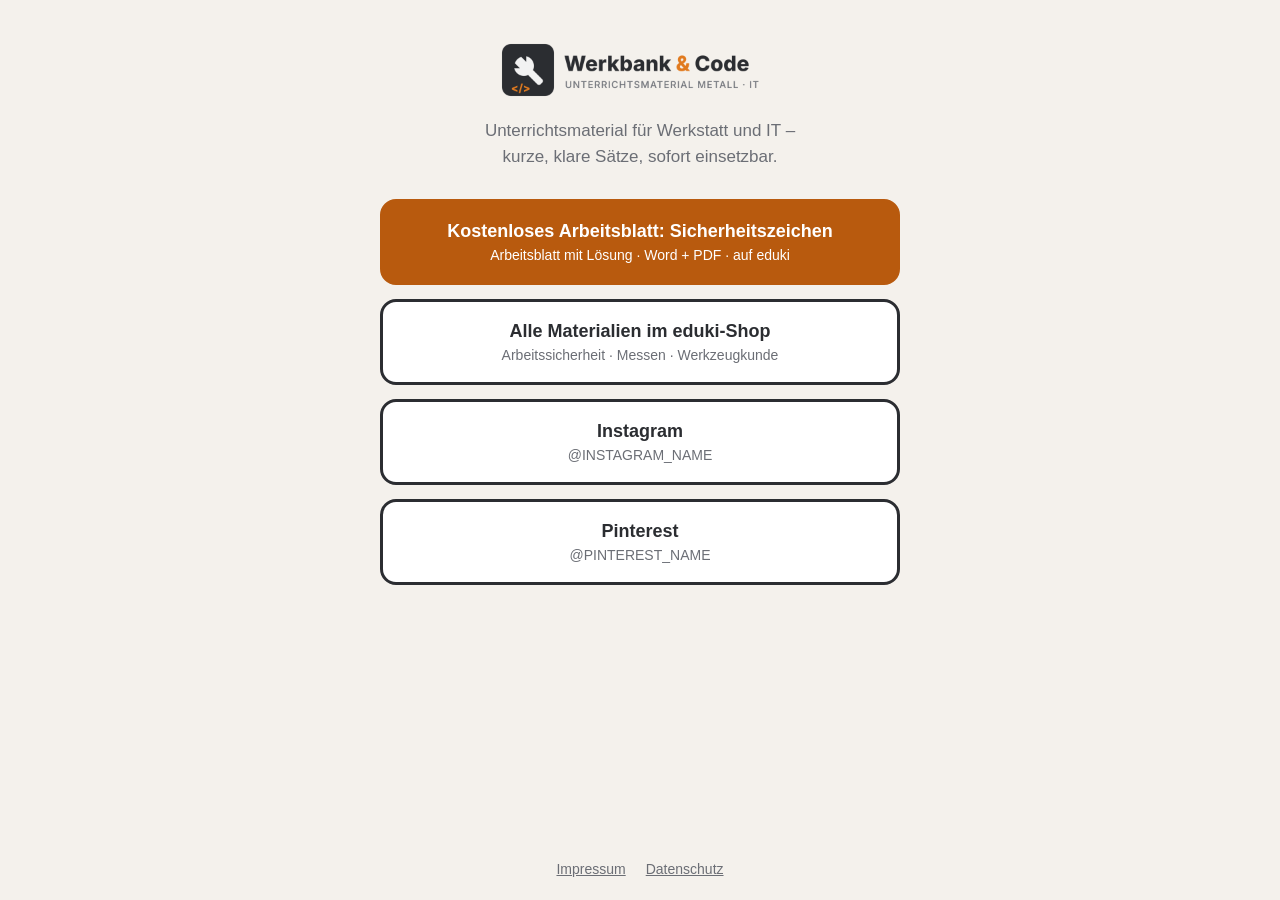
==== index.html @ 7cd83298 "Add files via upload Version 1.0" ====
<!doctype html>
<html lang="de">
<head>
<meta charset="utf-8">
<meta name="viewport" content="width=device-width, initial-scale=1">
<title>Werkbank &amp; Code – Unterrichtsmaterial für Werkstatt und IT</title>
<meta name="description" content="Unterrichtsmaterial für Werkstatt und IT: Arbeitsblätter und Tests mit Lösung für BVJ, Förderschule und Ausbildung Metall.">
<link rel="icon" href="favicon.png">
<link rel="apple-touch-icon" href="apple-touch-icon.png">
<link rel="stylesheet" href="style.css">
</head>
<body>
<main class="wrap">
  <img class="logo" src="logo.png" alt="Werkbank &amp; Code">
  <p class="claim">Unterrichtsmaterial für Werkstatt und IT –<br>kurze, klare Sätze, sofort einsetzbar.</p>

  <a class="btn main" href="https://EDUKI_FREEBIE_LINK">Kostenloses Arbeitsblatt: Sicherheitszeichen<small>Arbeitsblatt mit Lösung · Word + PDF · auf eduki</small></a>
  <a class="btn" href="https://EDUKI_SHOP_LINK">Alle Materialien im eduki-Shop<small>Arbeitssicherheit · Messen · Werkzeugkunde</small></a>
  <a class="btn" href="https://www.instagram.com/INSTAGRAM_NAME/">Instagram<small>@INSTAGRAM_NAME</small></a>
  <a class="btn" href="https://www.pinterest.de/PINTEREST_NAME/">Pinterest<small>@PINTEREST_NAME</small></a>
</main>
<footer><a href="impressum.html">Impressum</a><a href="datenschutz.html">Datenschutz</a></footer>
</body>
</html>
---- style.css ----
:root{--dark:#2B2D31;--orange:#E07A1F;--bg:#F4F1EC;--grey:#6B6E75;--line:#DDD8D0}
*{box-sizing:border-box;margin:0;padding:0}
body{font-family:-apple-system,BlinkMacSystemFont,"Segoe UI",Roboto,Helvetica,Arial,sans-serif;background:var(--bg);color:var(--dark);line-height:1.5;min-height:100vh;display:flex;flex-direction:column}
a{color:inherit}
.wrap{width:100%;max-width:560px;margin:0 auto;padding:40px 20px 24px;flex:1}
.logo{display:block;width:280px;max-width:80%;margin:0 auto 18px}
.claim{text-align:center;color:var(--grey);font-size:17px;margin-bottom:30px}
.btn{display:block;text-decoration:none;background:#fff;border:3px solid var(--dark);border-radius:16px;padding:16px 20px;margin-bottom:14px;font-weight:700;font-size:18px;text-align:center;transition:transform .1s}
.btn:hover{transform:translateY(-2px)}
.btn small{display:block;font-weight:500;font-size:14px;color:var(--grey)}
.btn.main{background:#B85A0E;border-color:#B85A0E;color:#fff}
.btn.main small{color:#fff}
footer{text-align:center;font-size:14px;color:var(--grey);padding:20px}
footer a{margin:0 10px}
.text h1{font-size:28px;margin:10px 0 18px}
.text h2{font-size:19px;margin:24px 0 8px}
.text p,.text li{margin-bottom:8px}
.text ul{padding-left:22px}
.back{display:inline-block;margin-bottom:10px;font-weight:700;text-decoration:none;color:var(--orange)}
.box{background:#fff;border-left:5px solid var(--orange);padding:12px 16px;margin:14px 0}
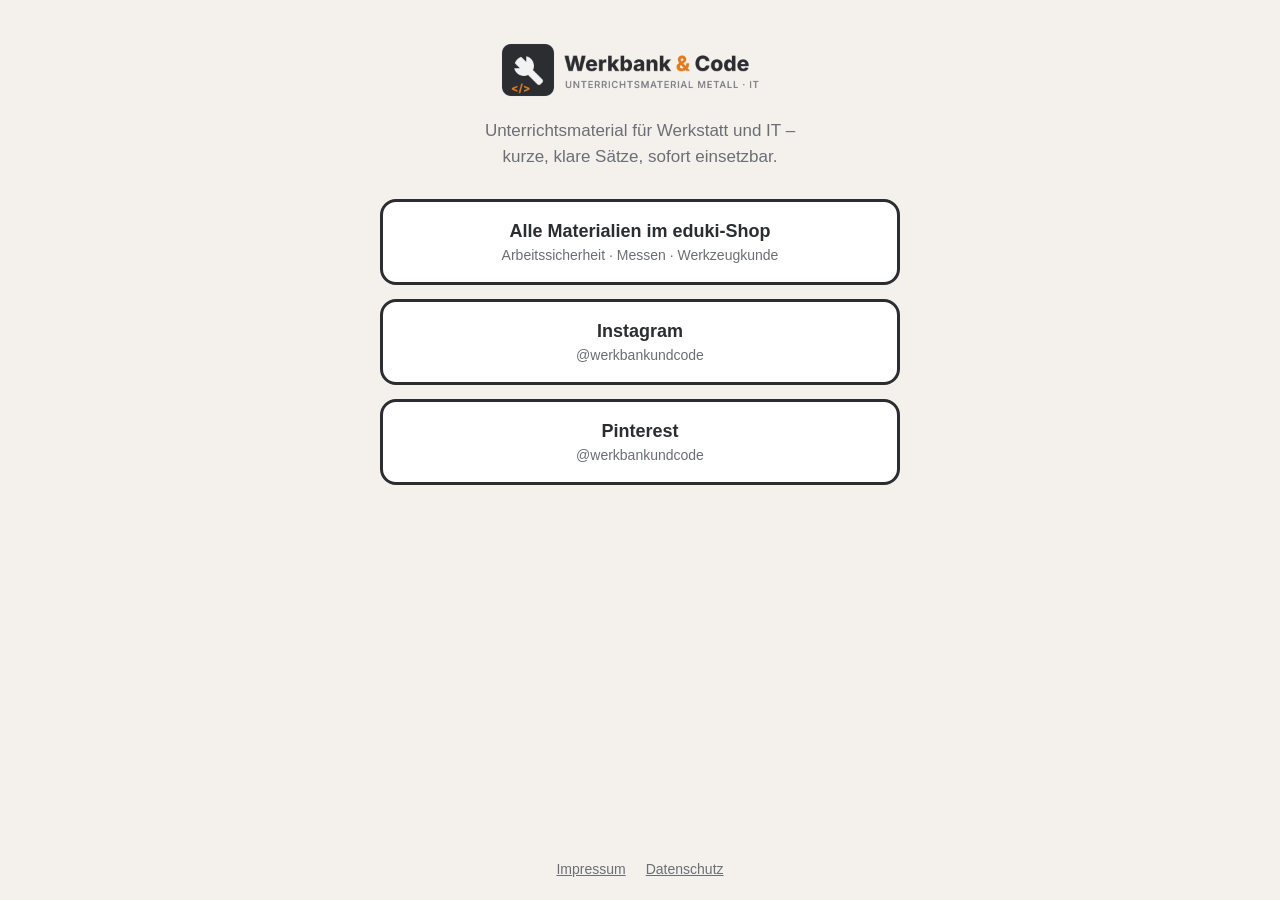
==== commit ba3742ef: "Update links and social media handles in index.html" ====
--- a/index.html
+++ b/index.html
@@ -14,10 +14,9 @@
   <img class="logo" src="logo.png" alt="Werkbank &amp; Code">
   <p class="claim">Unterrichtsmaterial für Werkstatt und IT –<br>kurze, klare Sätze, sofort einsetzbar.</p>
 
-  <a class="btn main" href="https://EDUKI_FREEBIE_LINK">Kostenloses Arbeitsblatt: Sicherheitszeichen<small>Arbeitsblatt mit Lösung · Word + PDF · auf eduki</small></a>
-  <a class="btn" href="https://EDUKI_SHOP_LINK">Alle Materialien im eduki-Shop<small>Arbeitssicherheit · Messen · Werkzeugkunde</small></a>
-  <a class="btn" href="https://www.instagram.com/INSTAGRAM_NAME/">Instagram<small>@INSTAGRAM_NAME</small></a>
-  <a class="btn" href="https://www.pinterest.de/PINTEREST_NAME/">Pinterest<small>@PINTEREST_NAME</small></a>
+  <a class="btn" href="https://eduki.com/de/id/5118540/werkbank-code">Alle Materialien im eduki-Shop<small>Arbeitssicherheit · Messen · Werkzeugkunde</small></a>
+  <a class="btn" href="https://www.instagram.com/werkbankundcode/">Instagram<small>@werkbankundcode</small></a>
+  <a class="btn" href="https://www.pinterest.de/werkbankundcode/">Pinterest<small>@werkbankundcode</small></a>
 </main>
 <footer><a href="impressum.html">Impressum</a><a href="datenschutz.html">Datenschutz</a></footer>
 </body>
